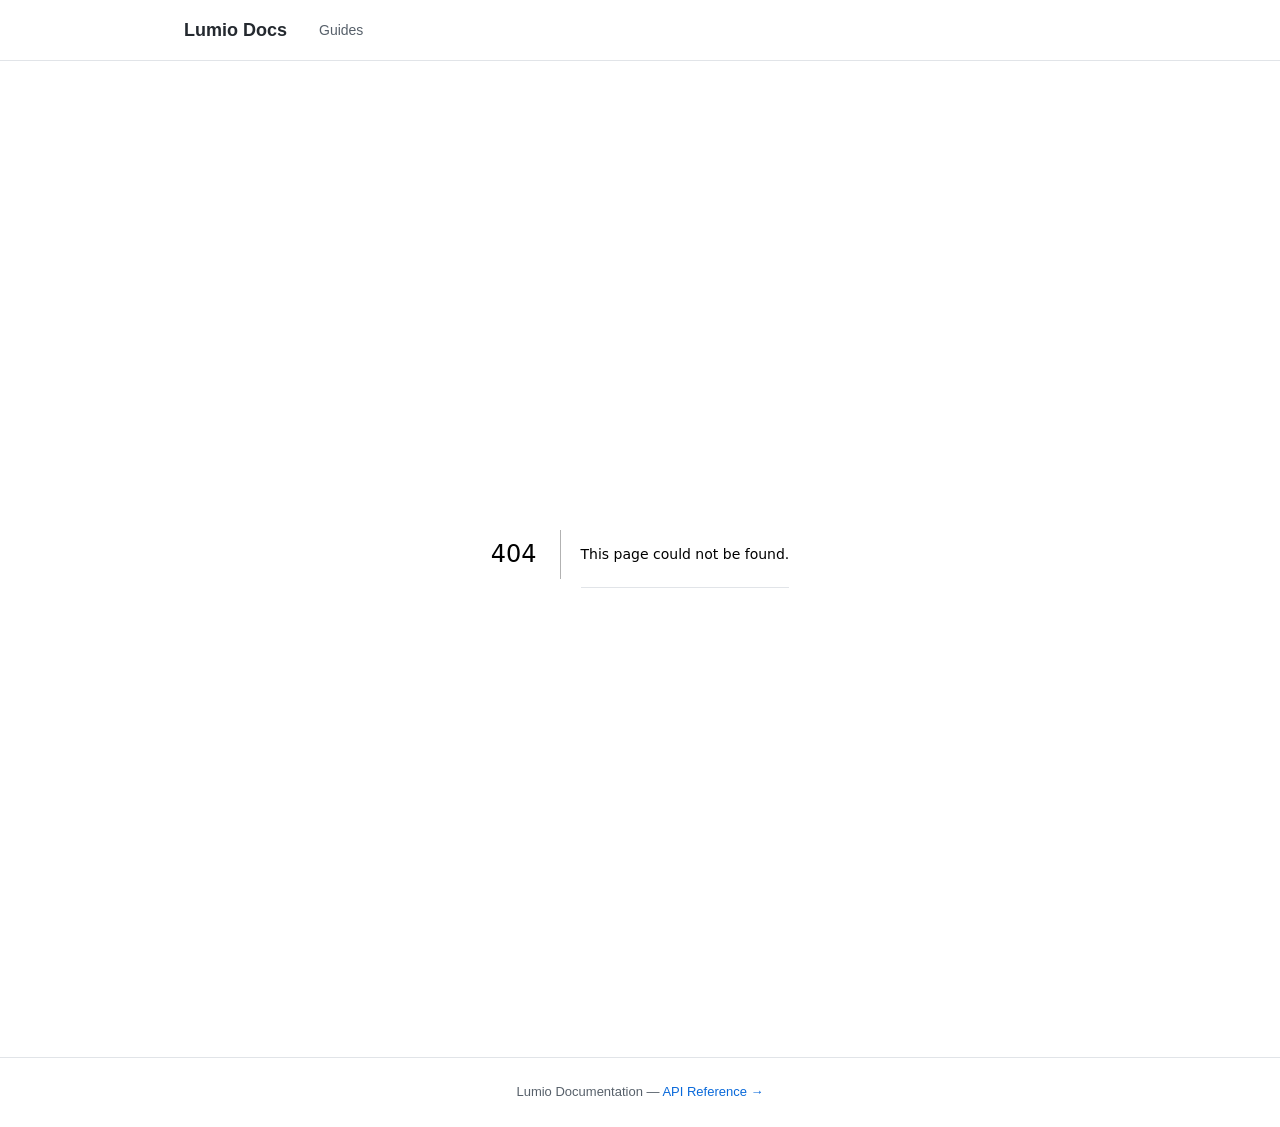
==== 404/index.html @ 3e3a9bb1 "deploy: azziti/github-pages-playground@f077be2ea34059d760a92d391251ad3bfc9d5662" ====
<!DOCTYPE html><!--R8pmVSeZqymV_HqmzSNy8--><html lang="en"><head><meta charSet="utf-8"/><meta name="viewport" content="width=device-width, initial-scale=1"/><link rel="stylesheet" href="/_next/static/css/f6ac3c048bf70995.css" data-precedence="next"/><link rel="preload" as="script" fetchPriority="low" href="/_next/static/chunks/webpack-234bf3a945b319bf.js"/><script src="/_next/static/chunks/87c73c54-24122e7b92478d00.js" async=""></script><script src="/_next/static/chunks/18-a1e41ac23104e71f.js" async=""></script><script src="/_next/static/chunks/main-app-b08ceacb4e4d9fac.js" async=""></script><script src="/_next/static/chunks/664-6d821dc1aacb6b48.js" async=""></script><script src="/_next/static/chunks/app/page-13daff9dc4278129.js" async=""></script><meta name="robots" content="noindex"/><title>404: This page could not be found.</title><title>Lumio Docs</title><meta name="description" content="Official Lumio documentation"/><script src="/_next/static/chunks/polyfills-42372ed130431b0a.js" noModule=""></script></head><body><div hidden=""><!--$--><!--/$--></div><header class="header"><div class="header-inner"><a class="header-logo" href="/">Lumio Docs</a><nav><ul class="header-nav"><li><a href="/guides/">Guides</a></li></ul></nav></div></header><main class="main"><div style="font-family:system-ui,&quot;Segoe UI&quot;,Roboto,Helvetica,Arial,sans-serif,&quot;Apple Color Emoji&quot;,&quot;Segoe UI Emoji&quot;;height:100vh;text-align:center;display:flex;flex-direction:column;align-items:center;justify-content:center"><div><style>body{color:#000;background:#fff;margin:0}.next-error-h1{border-right:1px solid rgba(0,0,0,.3)}@media (prefers-color-scheme:dark){body{color:#fff;background:#000}.next-error-h1{border-right:1px solid rgba(255,255,255,.3)}}</style><h1 class="next-error-h1" style="display:inline-block;margin:0 20px 0 0;padding:0 23px 0 0;font-size:24px;font-weight:500;vertical-align:top;line-height:49px">404</h1><div style="display:inline-block"><h2 style="font-size:14px;font-weight:400;line-height:49px;margin:0">This page could not be found.</h2></div></div></div><!--$--><!--/$--></main><footer class="footer"><p>Lumio Documentation — <a href="https://api.lumio.dev">API Reference →</a></p></footer><script src="/_next/static/chunks/webpack-234bf3a945b319bf.js" id="_R_" async=""></script><script>(self.__next_f=self.__next_f||[]).push([0])</script><script>self.__next_f.push([1,"1:\"$Sreact.fragment\"\n2:I[9664,[\"664\",\"static/chunks/664-6d821dc1aacb6b48.js\",\"974\",\"static/chunks/app/page-13daff9dc4278129.js\"],\"\"]\n3:I[5341,[],\"\"]\n4:I[25,[],\"\"]\n5:I[5104,[],\"OutletBoundary\"]\n7:I[7158,[],\"AsyncMetadataOutlet\"]\n9:I[5104,[],\"ViewportBoundary\"]\nb:I[5104,[],\"MetadataBoundary\"]\nc:\"$Sreact.suspense\"\ne:I[4431,[],\"\"]\n:HL[\"/_next/static/css/f6ac3c048bf70995.css\",\"style\"]\n"])</script><script>self.__next_f.push([1,"0:{\"P\":null,\"b\":\"R8pmVSeZqymV-HqmzSNy8\",\"p\":\"\",\"c\":[\"\",\"_not-found\",\"\"],\"i\":false,\"f\":[[[\"\",{\"children\":[\"/_not-found\",{\"children\":[\"__PAGE__\",{}]}]},\"$undefined\",\"$undefined\",true],[\"\",[\"$\",\"$1\",\"c\",{\"children\":[[[\"$\",\"link\",\"0\",{\"rel\":\"stylesheet\",\"href\":\"/_next/static/css/f6ac3c048bf70995.css\",\"precedence\":\"next\",\"crossOrigin\":\"$undefined\",\"nonce\":\"$undefined\"}]],[\"$\",\"html\",null,{\"lang\":\"en\",\"children\":[\"$\",\"body\",null,{\"children\":[[\"$\",\"header\",null,{\"className\":\"header\",\"children\":[\"$\",\"div\",null,{\"className\":\"header-inner\",\"children\":[[\"$\",\"$L2\",null,{\"href\":\"/\",\"className\":\"header-logo\",\"children\":\"Lumio Docs\"}],[\"$\",\"nav\",null,{\"children\":[\"$\",\"ul\",null,{\"className\":\"header-nav\",\"children\":[\"$\",\"li\",null,{\"children\":[\"$\",\"$L2\",null,{\"href\":\"/guides\",\"children\":\"Guides\"}]}]}]}]]}]}],[\"$\",\"main\",null,{\"className\":\"main\",\"children\":[\"$\",\"$L3\",null,{\"parallelRouterKey\":\"children\",\"error\":\"$undefined\",\"errorStyles\":\"$undefined\",\"errorScripts\":\"$undefined\",\"template\":[\"$\",\"$L4\",null,{}],\"templateStyles\":\"$undefined\",\"templateScripts\":\"$undefined\",\"notFound\":\"$undefined\",\"forbidden\":\"$undefined\",\"unauthorized\":\"$undefined\"}]}],[\"$\",\"footer\",null,{\"className\":\"footer\",\"children\":[\"$\",\"p\",null,{\"children\":[\"Lumio Documentation — \",[\"$\",\"a\",null,{\"href\":\"https://api.lumio.dev\",\"children\":\"API Reference →\"}]]}]}]]}]}]]}],{\"children\":[\"/_not-found\",[\"$\",\"$1\",\"c\",{\"children\":[null,[\"$\",\"$L3\",null,{\"parallelRouterKey\":\"children\",\"error\":\"$undefined\",\"errorStyles\":\"$undefined\",\"errorScripts\":\"$undefined\",\"template\":[\"$\",\"$L4\",null,{}],\"templateStyles\":\"$undefined\",\"templateScripts\":\"$undefined\",\"notFound\":\"$undefined\",\"forbidden\":\"$undefined\",\"unauthorized\":\"$undefined\"}]]}],{\"children\":[\"__PAGE__\",[\"$\",\"$1\",\"c\",{\"children\":[[[\"$\",\"title\",null,{\"children\":\"404: This page could not be found.\"}],[\"$\",\"div\",null,{\"style\":{\"fontFamily\":\"system-ui,\\\"Segoe UI\\\",Roboto,Helvetica,Arial,sans-serif,\\\"Apple Color Emoji\\\",\\\"Segoe UI Emoji\\\"\",\"height\":\"100vh\",\"textAlign\":\"center\",\"display\":\"flex\",\"flexDirection\":\"column\",\"alignItems\":\"center\",\"justifyContent\":\"center\"},\"children\":[\"$\",\"div\",null,{\"children\":[[\"$\",\"style\",null,{\"dangerouslySetInnerHTML\":{\"__html\":\"body{color:#000;background:#fff;margin:0}.next-error-h1{border-right:1px solid rgba(0,0,0,.3)}@media (prefers-color-scheme:dark){body{color:#fff;background:#000}.next-error-h1{border-right:1px solid rgba(255,255,255,.3)}}\"}}],[\"$\",\"h1\",null,{\"className\":\"next-error-h1\",\"style\":{\"display\":\"inline-block\",\"margin\":\"0 20px 0 0\",\"padding\":\"0 23px 0 0\",\"fontSize\":24,\"fontWeight\":500,\"verticalAlign\":\"top\",\"lineHeight\":\"49px\"},\"children\":404}],[\"$\",\"div\",null,{\"style\":{\"display\":\"inline-block\"},\"children\":[\"$\",\"h2\",null,{\"style\":{\"fontSize\":14,\"fontWeight\":400,\"lineHeight\":\"49px\",\"margin\":0},\"children\":\"This page could not be found.\"}]}]]}]}]],null,[\"$\",\"$L5\",null,{\"children\":[\"$L6\",[\"$\",\"$L7\",null,{\"promise\":\"$@8\"}]]}]]}],{},null,false]},null,false]},null,false],[\"$\",\"$1\",\"h\",{\"children\":[[\"$\",\"meta\",null,{\"name\":\"robots\",\"content\":\"noindex\"}],[[\"$\",\"$L9\",null,{\"children\":\"$La\"}],null],[\"$\",\"$Lb\",null,{\"children\":[\"$\",\"div\",null,{\"hidden\":true,\"children\":[\"$\",\"$c\",null,{\"fallback\":null,\"children\":\"$Ld\"}]}]}]]}],false]],\"m\":\"$undefined\",\"G\":[\"$e\",[]],\"s\":false,\"S\":true}\n"])</script><script>self.__next_f.push([1,"a:[[\"$\",\"meta\",\"0\",{\"charSet\":\"utf-8\"}],[\"$\",\"meta\",\"1\",{\"name\":\"viewport\",\"content\":\"width=device-width, initial-scale=1\"}]]\n6:null\n"])</script><script>self.__next_f.push([1,"8:{\"metadata\":[[\"$\",\"title\",\"0\",{\"children\":\"Lumio Docs\"}],[\"$\",\"meta\",\"1\",{\"name\":\"description\",\"content\":\"Official Lumio documentation\"}]],\"error\":null,\"digest\":\"$undefined\"}\n"])</script><script>self.__next_f.push([1,"d:\"$8:metadata\"\n"])</script></body></html>
---- _next/static/css/f6ac3c048bf70995.css ----
*,:after,:before{box-sizing:border-box;margin:0;padding:0}:root{--bg:#ffffff;--surface:#f8f9fa;--border:#e1e4e8;--text:#24292f;--muted:#57606a;--accent:#0969da;--code-bg:#f6f8fa;--radius:6px;--width:960px}body{font-family:-apple-system,BlinkMacSystemFont,Segoe UI,Helvetica,Arial,sans-serif;font-size:16px;line-height:1.6;color:var(--text);background:var(--bg);min-height:100vh;display:flex;flex-direction:column}a{color:var(--accent);text-decoration:none}a:hover{text-decoration:underline}.header{border-bottom:1px solid var(--border);position:-webkit-sticky;position:sticky;top:0;background:var(--bg);z-index:100}.header-inner{max-width:var(--width);margin:0 auto;padding:0 24px;height:60px;display:flex;align-items:center;gap:32px}.header-logo{font-weight:700;font-size:18px;color:var(--text)}.header-logo:hover{text-decoration:none;color:var(--accent)}.header-nav{display:flex;gap:24px;list-style:none}.header-nav a{font-size:14px;font-weight:500;color:var(--muted)}.header-nav a:hover{color:var(--accent);text-decoration:none}.main{flex:1 1;max-width:var(--width);width:100%;margin:0 auto;padding:48px 24px}.footer{border-top:1px solid var(--border);padding:24px;text-align:center;font-size:13px;color:var(--muted)}h1{font-size:2rem;font-weight:700;line-height:1.25;margin-bottom:16px}h2{font-size:1.4rem;margin-top:40px;margin-bottom:12px;padding-bottom:8px;border-bottom:1px solid var(--border)}h2,h3{font-weight:600}h3{font-size:1.1rem;margin-top:24px;margin-bottom:8px}p{margin-bottom:16px;color:var(--muted)}p:last-child{margin-bottom:0}.cards{display:grid;grid-template-columns:repeat(auto-fit,minmax(220px,1fr));grid-gap:16px;gap:16px;margin-top:24px}.card{border:1px solid var(--border);border-radius:var(--radius);padding:20px;background:var(--surface)}.card:hover{border-color:var(--accent)}.card h3{margin-top:0;font-size:1rem}.card p{font-size:14px;margin-bottom:12px}.card a{font-size:14px;font-weight:500}code{font-family:SFMono-Regular,Consolas,Liberation Mono,Menlo,monospace;font-size:.875em;border:1px solid var(--border);border-radius:3px;padding:2px 6px}code,pre{background:var(--code-bg)}pre{border:1px solid var(--border);border-radius:var(--radius);padding:16px;overflow-x:auto;margin:16px 0}pre code{background:none;border:none;padding:0;font-size:.85rem;line-height:1.6}@media (max-width:600px){h1{font-size:1.6rem}.header-inner,.header-nav{gap:16px}}
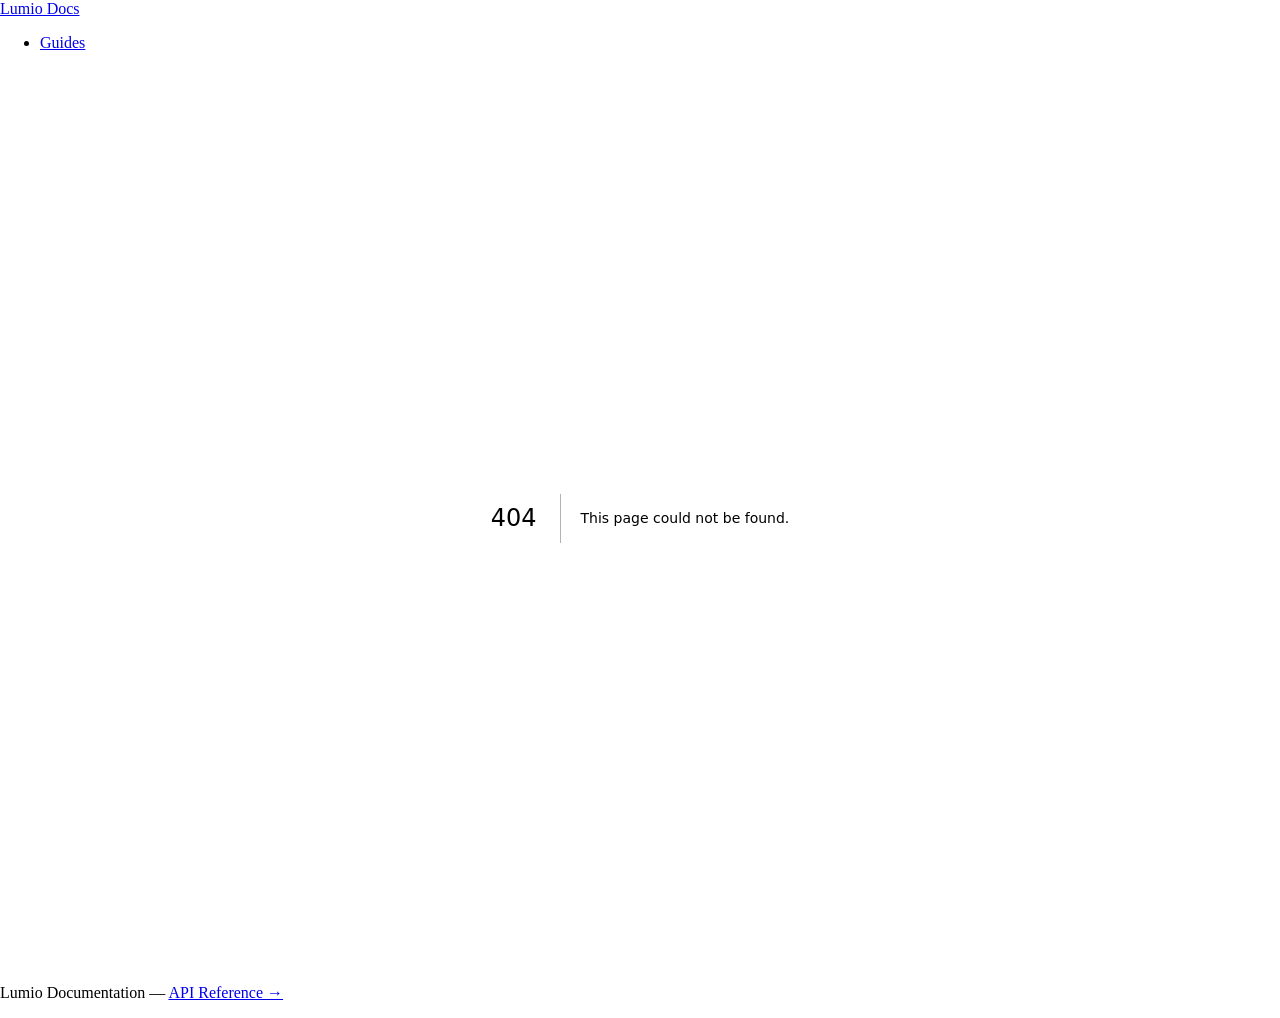
==== commit 3ad1eaeb: "deploy: azziti/github-pages-playground@269e36ffcbb2823dc746e89bf330fa5146f1b05b" ====
--- a/404/index.html
+++ b/404/index.html
@@ -1 +1 @@
-<!DOCTYPE html><!--R8pmVSeZqymV_HqmzSNy8--><html lang="en"><head><meta charSet="utf-8"/><meta name="viewport" content="width=device-width, initial-scale=1"/><link rel="stylesheet" href="/_next/static/css/f6ac3c048bf70995.css" data-precedence="next"/><link rel="preload" as="script" fetchPriority="low" href="/_next/static/chunks/webpack-234bf3a945b319bf.js"/><script src="/_next/static/chunks/87c73c54-24122e7b92478d00.js" async=""></script><script src="/_next/static/chunks/18-a1e41ac23104e71f.js" async=""></script><script src="/_next/static/chunks/main-app-b08ceacb4e4d9fac.js" async=""></script><script src="/_next/static/chunks/664-6d821dc1aacb6b48.js" async=""></script><script src="/_next/static/chunks/app/page-13daff9dc4278129.js" async=""></script><meta name="robots" content="noindex"/><title>404: This page could not be found.</title><title>Lumio Docs</title><meta name="description" content="Official Lumio documentation"/><script src="/_next/static/chunks/polyfills-42372ed130431b0a.js" noModule=""></script></head><body><div hidden=""><!--$--><!--/$--></div><header class="header"><div class="header-inner"><a class="header-logo" href="/">Lumio Docs</a><nav><ul class="header-nav"><li><a href="/guides/">Guides</a></li></ul></nav></div></header><main class="main"><div style="font-family:system-ui,&quot;Segoe UI&quot;,Roboto,Helvetica,Arial,sans-serif,&quot;Apple Color Emoji&quot;,&quot;Segoe UI Emoji&quot;;height:100vh;text-align:center;display:flex;flex-direction:column;align-items:center;justify-content:center"><div><style>body{color:#000;background:#fff;margin:0}.next-error-h1{border-right:1px solid rgba(0,0,0,.3)}@media (prefers-color-scheme:dark){body{color:#fff;background:#000}.next-error-h1{border-right:1px solid rgba(255,255,255,.3)}}</style><h1 class="next-error-h1" style="display:inline-block;margin:0 20px 0 0;padding:0 23px 0 0;font-size:24px;font-weight:500;vertical-align:top;line-height:49px">404</h1><div style="display:inline-block"><h2 style="font-size:14px;font-weight:400;line-height:49px;margin:0">This page could not be found.</h2></div></div></div><!--$--><!--/$--></main><footer class="footer"><p>Lumio Documentation — <a href="https://api.lumio.dev">API Reference →</a></p></footer><script src="/_next/static/chunks/webpack-234bf3a945b319bf.js" id="_R_" async=""></script><script>(self.__next_f=self.__next_f||[]).push([0])</script><script>self.__next_f.push([1,"1:\"$Sreact.fragment\"\n2:I[9664,[\"664\",\"static/chunks/664-6d821dc1aacb6b48.js\",\"974\",\"static/chunks/app/page-13daff9dc4278129.js\"],\"\"]\n3:I[5341,[],\"\"]\n4:I[25,[],\"\"]\n5:I[5104,[],\"OutletBoundary\"]\n7:I[7158,[],\"AsyncMetadataOutlet\"]\n9:I[5104,[],\"ViewportBoundary\"]\nb:I[5104,[],\"MetadataBoundary\"]\nc:\"$Sreact.suspense\"\ne:I[4431,[],\"\"]\n:HL[\"/_next/static/css/f6ac3c048bf70995.css\",\"style\"]\n"])</script><script>self.__next_f.push([1,"0:{\"P\":null,\"b\":\"R8pmVSeZqymV-HqmzSNy8\",\"p\":\"\",\"c\":[\"\",\"_not-found\",\"\"],\"i\":false,\"f\":[[[\"\",{\"children\":[\"/_not-found\",{\"children\":[\"__PAGE__\",{}]}]},\"$undefined\",\"$undefined\",true],[\"\",[\"$\",\"$1\",\"c\",{\"children\":[[[\"$\",\"link\",\"0\",{\"rel\":\"stylesheet\",\"href\":\"/_next/static/css/f6ac3c048bf70995.css\",\"precedence\":\"next\",\"crossOrigin\":\"$undefined\",\"nonce\":\"$undefined\"}]],[\"$\",\"html\",null,{\"lang\":\"en\",\"children\":[\"$\",\"body\",null,{\"children\":[[\"$\",\"header\",null,{\"className\":\"header\",\"children\":[\"$\",\"div\",null,{\"className\":\"header-inner\",\"children\":[[\"$\",\"$L2\",null,{\"href\":\"/\",\"className\":\"header-logo\",\"children\":\"Lumio Docs\"}],[\"$\",\"nav\",null,{\"children\":[\"$\",\"ul\",null,{\"className\":\"header-nav\",\"children\":[\"$\",\"li\",null,{\"children\":[\"$\",\"$L2\",null,{\"href\":\"/guides\",\"children\":\"Guides\"}]}]}]}]]}]}],[\"$\",\"main\",null,{\"className\":\"main\",\"children\":[\"$\",\"$L3\",null,{\"parallelRouterKey\":\"children\",\"error\":\"$undefined\",\"errorStyles\":\"$undefined\",\"errorScripts\":\"$undefined\",\"template\":[\"$\",\"$L4\",null,{}],\"templateStyles\":\"$undefined\",\"templateScripts\":\"$undefined\",\"notFound\":\"$undefined\",\"forbidden\":\"$undefined\",\"unauthorized\":\"$undefined\"}]}],[\"$\",\"footer\",null,{\"className\":\"footer\",\"children\":[\"$\",\"p\",null,{\"children\":[\"Lumio Documentation — \",[\"$\",\"a\",null,{\"href\":\"https://api.lumio.dev\",\"children\":\"API Reference →\"}]]}]}]]}]}]]}],{\"children\":[\"/_not-found\",[\"$\",\"$1\",\"c\",{\"children\":[null,[\"$\",\"$L3\",null,{\"parallelRouterKey\":\"children\",\"error\":\"$undefined\",\"errorStyles\":\"$undefined\",\"errorScripts\":\"$undefined\",\"template\":[\"$\",\"$L4\",null,{}],\"templateStyles\":\"$undefined\",\"templateScripts\":\"$undefined\",\"notFound\":\"$undefined\",\"forbidden\":\"$undefined\",\"unauthorized\":\"$undefined\"}]]}],{\"children\":[\"__PAGE__\",[\"$\",\"$1\",\"c\",{\"children\":[[[\"$\",\"title\",null,{\"children\":\"404: This page could not be found.\"}],[\"$\",\"div\",null,{\"style\":{\"fontFamily\":\"system-ui,\\\"Segoe UI\\\",Roboto,Helvetica,Arial,sans-serif,\\\"Apple Color Emoji\\\",\\\"Segoe UI Emoji\\\"\",\"height\":\"100vh\",\"textAlign\":\"center\",\"display\":\"flex\",\"flexDirection\":\"column\",\"alignItems\":\"center\",\"justifyContent\":\"center\"},\"children\":[\"$\",\"div\",null,{\"children\":[[\"$\",\"style\",null,{\"dangerouslySetInnerHTML\":{\"__html\":\"body{color:#000;background:#fff;margin:0}.next-error-h1{border-right:1px solid rgba(0,0,0,.3)}@media (prefers-color-scheme:dark){body{color:#fff;background:#000}.next-error-h1{border-right:1px solid rgba(255,255,255,.3)}}\"}}],[\"$\",\"h1\",null,{\"className\":\"next-error-h1\",\"style\":{\"display\":\"inline-block\",\"margin\":\"0 20px 0 0\",\"padding\":\"0 23px 0 0\",\"fontSize\":24,\"fontWeight\":500,\"verticalAlign\":\"top\",\"lineHeight\":\"49px\"},\"children\":404}],[\"$\",\"div\",null,{\"style\":{\"display\":\"inline-block\"},\"children\":[\"$\",\"h2\",null,{\"style\":{\"fontSize\":14,\"fontWeight\":400,\"lineHeight\":\"49px\",\"margin\":0},\"children\":\"This page could not be found.\"}]}]]}]}]],null,[\"$\",\"$L5\",null,{\"children\":[\"$L6\",[\"$\",\"$L7\",null,{\"promise\":\"$@8\"}]]}]]}],{},null,false]},null,false]},null,false],[\"$\",\"$1\",\"h\",{\"children\":[[\"$\",\"meta\",null,{\"name\":\"robots\",\"content\":\"noindex\"}],[[\"$\",\"$L9\",null,{\"children\":\"$La\"}],null],[\"$\",\"$Lb\",null,{\"children\":[\"$\",\"div\",null,{\"hidden\":true,\"children\":[\"$\",\"$c\",null,{\"fallback\":null,\"children\":\"$Ld\"}]}]}]]}],false]],\"m\":\"$undefined\",\"G\":[\"$e\",[]],\"s\":false,\"S\":true}\n"])</script><script>self.__next_f.push([1,"a:[[\"$\",\"meta\",\"0\",{\"charSet\":\"utf-8\"}],[\"$\",\"meta\",\"1\",{\"name\":\"viewport\",\"content\":\"width=device-width, initial-scale=1\"}]]\n6:null\n"])</script><script>self.__next_f.push([1,"8:{\"metadata\":[[\"$\",\"title\",\"0\",{\"children\":\"Lumio Docs\"}],[\"$\",\"meta\",\"1\",{\"name\":\"description\",\"content\":\"Official Lumio documentation\"}]],\"error\":null,\"digest\":\"$undefined\"}\n"])</script><script>self.__next_f.push([1,"d:\"$8:metadata\"\n"])</script></body></html>+<!DOCTYPE html><!--YII74amYCJgu9K5nRQPjz--><html lang="en"><head><meta charSet="utf-8"/><meta name="viewport" content="width=device-width, initial-scale=1"/><link rel="stylesheet" href="/docs-pages/_next/static/css/f6ac3c048bf70995.css" data-precedence="next"/><link rel="preload" as="script" fetchPriority="low" href="/docs-pages/_next/static/chunks/webpack-7e21d2933ceefb3d.js"/><script src="/docs-pages/_next/static/chunks/87c73c54-24122e7b92478d00.js" async=""></script><script src="/docs-pages/_next/static/chunks/18-123aec53ccdd6f2d.js" async=""></script><script src="/docs-pages/_next/static/chunks/main-app-b08ceacb4e4d9fac.js" async=""></script><script src="/docs-pages/_next/static/chunks/664-6d821dc1aacb6b48.js" async=""></script><script src="/docs-pages/_next/static/chunks/app/page-13daff9dc4278129.js" async=""></script><meta name="robots" content="noindex"/><title>404: This page could not be found.</title><title>Lumio Docs</title><meta name="description" content="Official Lumio documentation"/><script src="/docs-pages/_next/static/chunks/polyfills-42372ed130431b0a.js" noModule=""></script></head><body><div hidden=""><!--$--><!--/$--></div><header class="header"><div class="header-inner"><a class="header-logo" href="/docs-pages/">Lumio Docs</a><nav><ul class="header-nav"><li><a href="/docs-pages/guides/">Guides</a></li></ul></nav></div></header><main class="main"><div style="font-family:system-ui,&quot;Segoe UI&quot;,Roboto,Helvetica,Arial,sans-serif,&quot;Apple Color Emoji&quot;,&quot;Segoe UI Emoji&quot;;height:100vh;text-align:center;display:flex;flex-direction:column;align-items:center;justify-content:center"><div><style>body{color:#000;background:#fff;margin:0}.next-error-h1{border-right:1px solid rgba(0,0,0,.3)}@media (prefers-color-scheme:dark){body{color:#fff;background:#000}.next-error-h1{border-right:1px solid rgba(255,255,255,.3)}}</style><h1 class="next-error-h1" style="display:inline-block;margin:0 20px 0 0;padding:0 23px 0 0;font-size:24px;font-weight:500;vertical-align:top;line-height:49px">404</h1><div style="display:inline-block"><h2 style="font-size:14px;font-weight:400;line-height:49px;margin:0">This page could not be found.</h2></div></div></div><!--$--><!--/$--></main><footer class="footer"><p>Lumio Documentation — <a href="https://api.lumio.dev">API Reference →</a></p></footer><script src="/docs-pages/_next/static/chunks/webpack-7e21d2933ceefb3d.js" id="_R_" async=""></script><script>(self.__next_f=self.__next_f||[]).push([0])</script><script>self.__next_f.push([1,"1:\"$Sreact.fragment\"\n2:I[9664,[\"664\",\"static/chunks/664-6d821dc1aacb6b48.js\",\"974\",\"static/chunks/app/page-13daff9dc4278129.js\"],\"\"]\n3:I[5341,[],\"\"]\n4:I[25,[],\"\"]\n5:I[5104,[],\"OutletBoundary\"]\n7:I[7158,[],\"AsyncMetadataOutlet\"]\n9:I[5104,[],\"ViewportBoundary\"]\nb:I[5104,[],\"MetadataBoundary\"]\nc:\"$Sreact.suspense\"\ne:I[4431,[],\"\"]\n:HL[\"/docs-pages/_next/static/css/f6ac3c048bf70995.css\",\"style\"]\n"])</script><script>self.__next_f.push([1,"0:{\"P\":null,\"b\":\"YII74amYCJgu9K5nRQPjz\",\"p\":\"/docs-pages\",\"c\":[\"\",\"_not-found\",\"\"],\"i\":false,\"f\":[[[\"\",{\"children\":[\"/_not-found\",{\"children\":[\"__PAGE__\",{}]}]},\"$undefined\",\"$undefined\",true],[\"\",[\"$\",\"$1\",\"c\",{\"children\":[[[\"$\",\"link\",\"0\",{\"rel\":\"stylesheet\",\"href\":\"/docs-pages/_next/static/css/f6ac3c048bf70995.css\",\"precedence\":\"next\",\"crossOrigin\":\"$undefined\",\"nonce\":\"$undefined\"}]],[\"$\",\"html\",null,{\"lang\":\"en\",\"children\":[\"$\",\"body\",null,{\"children\":[[\"$\",\"header\",null,{\"className\":\"header\",\"children\":[\"$\",\"div\",null,{\"className\":\"header-inner\",\"children\":[[\"$\",\"$L2\",null,{\"href\":\"/\",\"className\":\"header-logo\",\"children\":\"Lumio Docs\"}],[\"$\",\"nav\",null,{\"children\":[\"$\",\"ul\",null,{\"className\":\"header-nav\",\"children\":[\"$\",\"li\",null,{\"children\":[\"$\",\"$L2\",null,{\"href\":\"/guides\",\"children\":\"Guides\"}]}]}]}]]}]}],[\"$\",\"main\",null,{\"className\":\"main\",\"children\":[\"$\",\"$L3\",null,{\"parallelRouterKey\":\"children\",\"error\":\"$undefined\",\"errorStyles\":\"$undefined\",\"errorScripts\":\"$undefined\",\"template\":[\"$\",\"$L4\",null,{}],\"templateStyles\":\"$undefined\",\"templateScripts\":\"$undefined\",\"notFound\":\"$undefined\",\"forbidden\":\"$undefined\",\"unauthorized\":\"$undefined\"}]}],[\"$\",\"footer\",null,{\"className\":\"footer\",\"children\":[\"$\",\"p\",null,{\"children\":[\"Lumio Documentation — \",[\"$\",\"a\",null,{\"href\":\"https://api.lumio.dev\",\"children\":\"API Reference →\"}]]}]}]]}]}]]}],{\"children\":[\"/_not-found\",[\"$\",\"$1\",\"c\",{\"children\":[null,[\"$\",\"$L3\",null,{\"parallelRouterKey\":\"children\",\"error\":\"$undefined\",\"errorStyles\":\"$undefined\",\"errorScripts\":\"$undefined\",\"template\":[\"$\",\"$L4\",null,{}],\"templateStyles\":\"$undefined\",\"templateScripts\":\"$undefined\",\"notFound\":\"$undefined\",\"forbidden\":\"$undefined\",\"unauthorized\":\"$undefined\"}]]}],{\"children\":[\"__PAGE__\",[\"$\",\"$1\",\"c\",{\"children\":[[[\"$\",\"title\",null,{\"children\":\"404: This page could not be found.\"}],[\"$\",\"div\",null,{\"style\":{\"fontFamily\":\"system-ui,\\\"Segoe UI\\\",Roboto,Helvetica,Arial,sans-serif,\\\"Apple Color Emoji\\\",\\\"Segoe UI Emoji\\\"\",\"height\":\"100vh\",\"textAlign\":\"center\",\"display\":\"flex\",\"flexDirection\":\"column\",\"alignItems\":\"center\",\"justifyContent\":\"center\"},\"children\":[\"$\",\"div\",null,{\"children\":[[\"$\",\"style\",null,{\"dangerouslySetInnerHTML\":{\"__html\":\"body{color:#000;background:#fff;margin:0}.next-error-h1{border-right:1px solid rgba(0,0,0,.3)}@media (prefers-color-scheme:dark){body{color:#fff;background:#000}.next-error-h1{border-right:1px solid rgba(255,255,255,.3)}}\"}}],[\"$\",\"h1\",null,{\"className\":\"next-error-h1\",\"style\":{\"display\":\"inline-block\",\"margin\":\"0 20px 0 0\",\"padding\":\"0 23px 0 0\",\"fontSize\":24,\"fontWeight\":500,\"verticalAlign\":\"top\",\"lineHeight\":\"49px\"},\"children\":404}],[\"$\",\"div\",null,{\"style\":{\"display\":\"inline-block\"},\"children\":[\"$\",\"h2\",null,{\"style\":{\"fontSize\":14,\"fontWeight\":400,\"lineHeight\":\"49px\",\"margin\":0},\"children\":\"This page could not be found.\"}]}]]}]}]],null,[\"$\",\"$L5\",null,{\"children\":[\"$L6\",[\"$\",\"$L7\",null,{\"promise\":\"$@8\"}]]}]]}],{},null,false]},null,false]},null,false],[\"$\",\"$1\",\"h\",{\"children\":[[\"$\",\"meta\",null,{\"name\":\"robots\",\"content\":\"noindex\"}],[[\"$\",\"$L9\",null,{\"children\":\"$La\"}],null],[\"$\",\"$Lb\",null,{\"children\":[\"$\",\"div\",null,{\"hidden\":true,\"children\":[\"$\",\"$c\",null,{\"fallback\":null,\"children\":\"$Ld\"}]}]}]]}],false]],\"m\":\"$undefined\",\"G\":[\"$e\",[]],\"s\":false,\"S\":true}\n"])</script><script>self.__next_f.push([1,"a:[[\"$\",\"meta\",\"0\",{\"charSet\":\"utf-8\"}],[\"$\",\"meta\",\"1\",{\"name\":\"viewport\",\"content\":\"width=device-width, initial-scale=1\"}]]\n6:null\n"])</script><script>self.__next_f.push([1,"8:{\"metadata\":[[\"$\",\"title\",\"0\",{\"children\":\"Lumio Docs\"}],[\"$\",\"meta\",\"1\",{\"name\":\"description\",\"content\":\"Official Lumio documentation\"}]],\"error\":null,\"digest\":\"$undefined\"}\n"])</script><script>self.__next_f.push([1,"d:\"$8:metadata\"\n"])</script></body></html>
